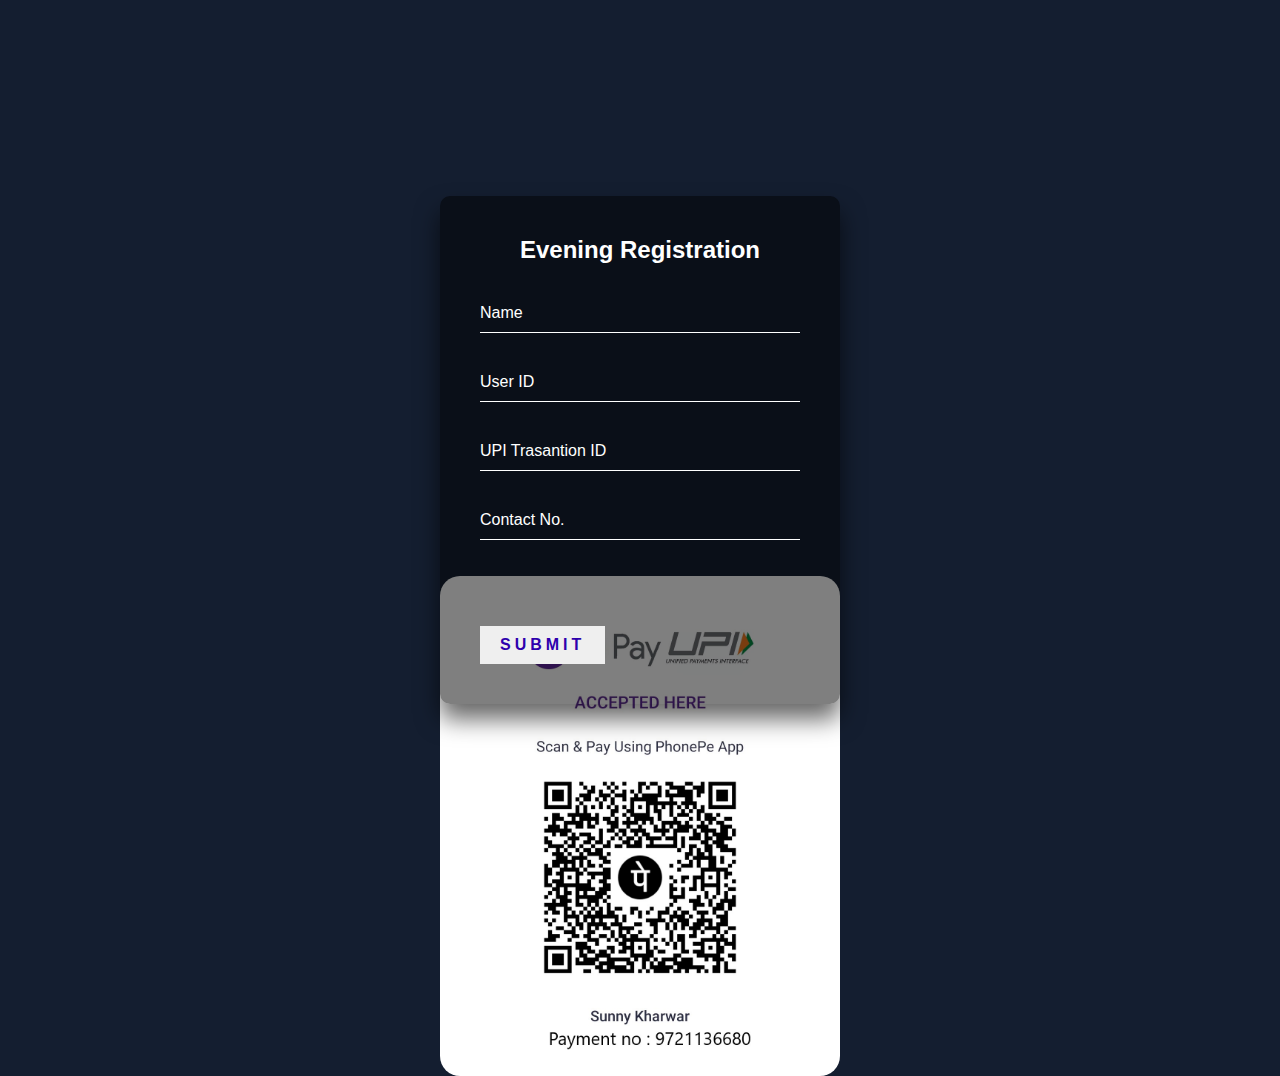
==== evening.html @ 43518f55 "qq" ====
<html lang="en">
<head>
    <meta charset="UTF-8">
    <meta name="viewport" content="width=device-width, initial-scale=1.0">
    <title>Yodha Gaming </title>
    
    <!DOCTYPE html>
    <html>
    <head>
        <title>Save Web Form Data to Spreadsheets</title>
        <script
		src="https://code.jquery.com/jquery-3.4.1.js"
		integrity="sha256-WpOohJOqMqqyKL9FccASB9O0KwACQJpFTUBLTYOVvVU="
		crossorigin="anonymous"></script>
	<script>
		function SubForm (){
			$.ajax({
				url:"https://api.apispreadsheets.com/data/6953/",
				type:"post",
				data:$("#myForm").serializeArray(),
				success: function(){
					alert("Form Data Submitted :)")
				},
				error: function(){
					alert("There was an error :(")
				}
			});
		}
	</script>
        <style>
            html {
  height: 100%;
}
body {
  margin:0;
  padding:0;
  font-family: sans-serif;
  background: #141e30
}

.login-box {
  position: absolute;
  top: 50%;
  left: 50%;
  width: 400px;
  padding: 40px;
  transform: translate(-50%, -50%);
  background: rgba(0,0,0,.5);
  box-sizing: border-box;
  box-shadow: 0 15px 25px rgba(0,0,0,.6);
  border-radius: 10px;
}

.login-box h2 {
  margin: 0 0 30px;
  padding: 0;
  color: #fff;
  text-align: center;
}

.login-box .user-box {
  position: relative;
}

.login-box .user-box input {
  width: 100%;
  padding: 10px 0;
  font-size: 16px;
  color: #fff;
  margin-bottom: 30px;
  border: none;
  border-bottom: 1px solid #fff;
  outline: none;
  background: transparent;
}
.login-box .user-box label {
  position: absolute;
  top:0;
  left: 0;
  padding: 10px 0;
  font-size: 16px;
  color: #fff;
  pointer-events: none;
  transition: .5s;
}

.login-box .user-box input:focus ~ label,
.login-box .user-box input:valid ~ label {
  top: -20px;
  left: 0;
  color: #03e9f4;
  font-size: 12px;
}

.login-box  button {
  
  position: relative;
  border: none;
  display: inline-block;
  padding: 10px 20px;
  color: #2e00ad;
  font-size: 16px;
  background-color: none;
  text-decoration: none;
  text-transform: uppercase;
  overflow: hidden;
  transition: .5s;
  margin-top: 40px;
  letter-spacing: 4px
}

.login-box button:hover {
  background: #03e9f4;
  color: #fff;
  border-radius: 5px;
  box-shadow: 0 0 5px #03e9f4,
              0 0 25px #03e9f4,
              0 0 50px #03e9f4,
              0 0 100px #03e9f4;
}

.login-box button span {
  position: absolute;
  display: block;
}

.login-box a span:nth-child(1) {
  top: 0;
  left: -100%;
  width: 100%;
  height: 2px;
  background: linear-gradient(90deg, transparent, #03e9f4);
  animation: btn-anim1 1s linear infinite;
}

@keyframes btn-anim1 {
  0% {
    left: -100%;
  }
  50%,100% {
    left: 100%;
  }
}

.login-box a span:nth-child(2) {
  top: -100%;
  right: 0;
  width: 2px;
  height: 100%;
  background: linear-gradient(180deg, transparent, #03e9f4);
  animation: btn-anim2 1s linear infinite;
  animation-delay: .25s
}

@keyframes btn-anim2 {
  0% {
    top: -100%;
  }
  50%,100% {
    top: 100%;
  }
}

.login-box a span:nth-child(3) {
  bottom: 0;
  right: -100%;
  width: 100%;
  height: 2px;
  background: linear-gradient(270deg, transparent, #03e9f4);
  animation: btn-anim3 1s linear infinite;
  animation-delay: .5s
}

@keyframes btn-anim3 {
  0% {
    right: -100%;
  }
  50%,100% {
    right: 100%;
  }
}

.login-box a span:nth-child(4) {
  bottom: -100%;
  left: 0;
  width: 2px;
  height: 100%;
  background: linear-gradient(360deg, transparent, #03e9f4);
  animation: btn-anim4 1s linear infinite;
  animation-delay: .75s
}

@keyframes btn-anim4 {
  0% {
    bottom: -100%;
  }
  50%,100% {
    bottom: 100%;
  }
}

        </style>
    </head>
    <body>
        

        <div class="login-box">
            <h2>Evening Registration</h2>
           

            <form id="myForm">
              <div class="user-box">
                <input type="text" name="Name" required="">
                <label>Name</label>
              </div>
              <div class="user-box">
                <input type="text" name="UID" required="yes">
                <label>User ID</label>
              </div>
              <div class="user-box">
                <input type="text" name="Trasantion ID" required="yes">
                <label>UPI Trasantion ID</label>
              </div>
              <div class="user-box">
                <input type="text" name="contact" required="yes">
                <label>Contact No.</label>
              </div> 
                <span></span>
                <span></span>
                <span></span>
                <span></span>
            </form>
                <button onclick='SubForm()'> <b>Submit</b></button>
            
            </div>
            <br><br>
            <br><br>
            <br><br>
            <br><br>
            <br><br>
            <br><br>
            <br><br>
            <br><br><br><br>
            <br><br>
            <br><br>
            <br><br>
            <br><br>
            <br><br>
            <br><br>
            <br><br>
            <center>
            <img src=".//images/qr.jpg" style="height: 500px; width: auto; border-radius: 20px; "  alt="">
            </center>
    </body>
    </html>
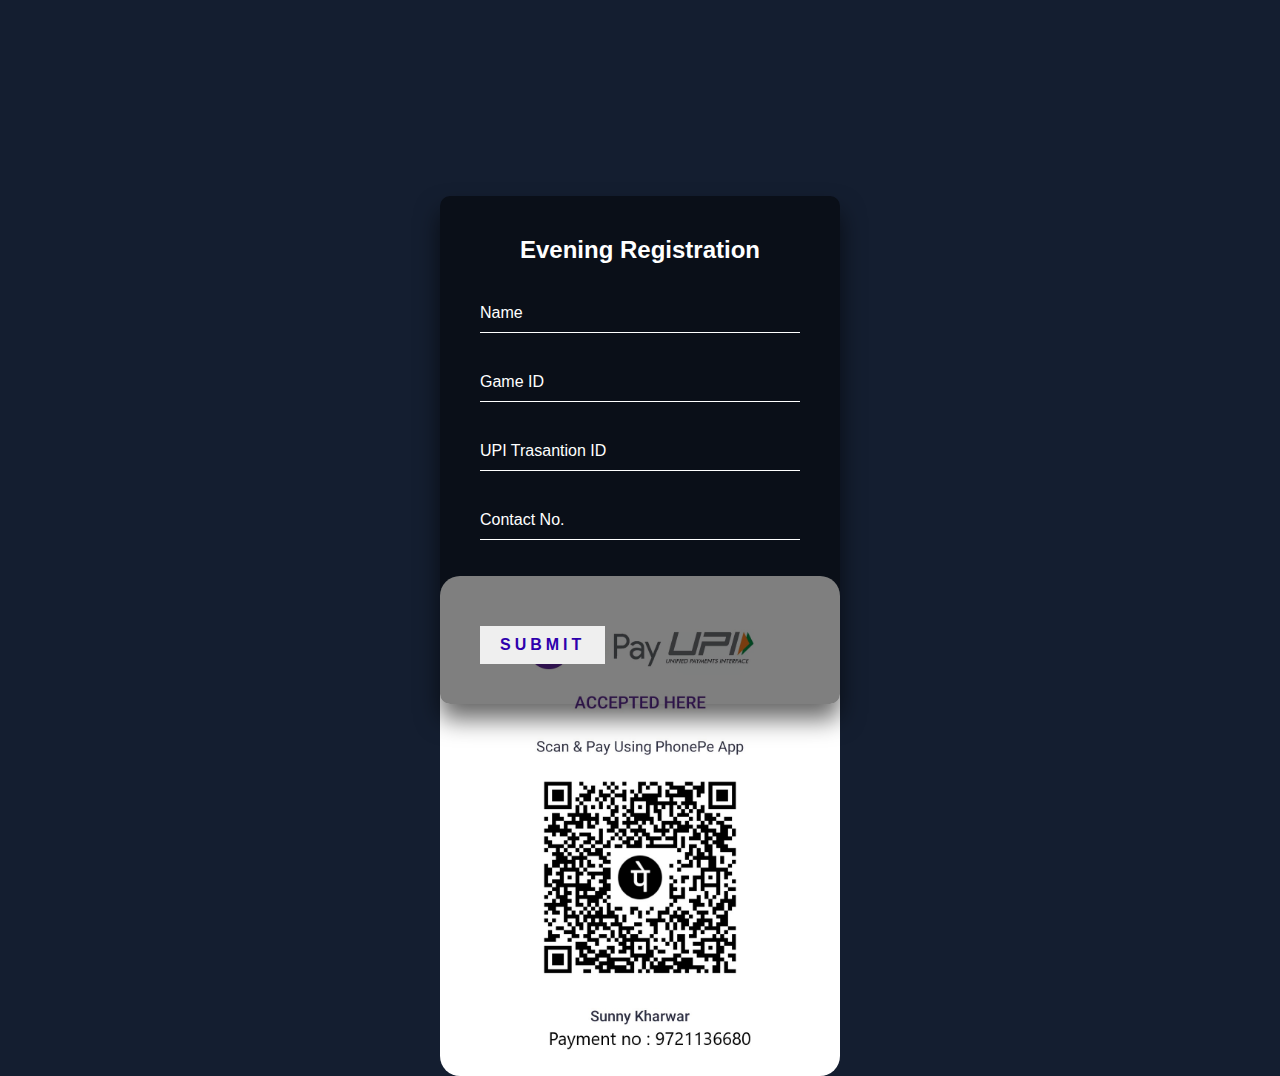
==== commit 1f5d18a8: "qq" ====
--- a/evening.html
+++ b/evening.html
@@ -19,7 +19,7 @@
 				type:"post",
 				data:$("#myForm").serializeArray(),
 				success: function(){
-					alert("Form Data Submitted :)")
+          window.location.replace("http://yodhagaming.ml/done.html")
 				},
 				error: function(){
 					alert("There was an error :(")
@@ -215,7 +215,7 @@
               </div>
               <div class="user-box">
                 <input type="text" name="UID" required="yes">
-                <label>User ID</label>
+                <label>Game ID</label>
               </div>
               <div class="user-box">
                 <input type="text" name="Trasantion ID" required="yes">
